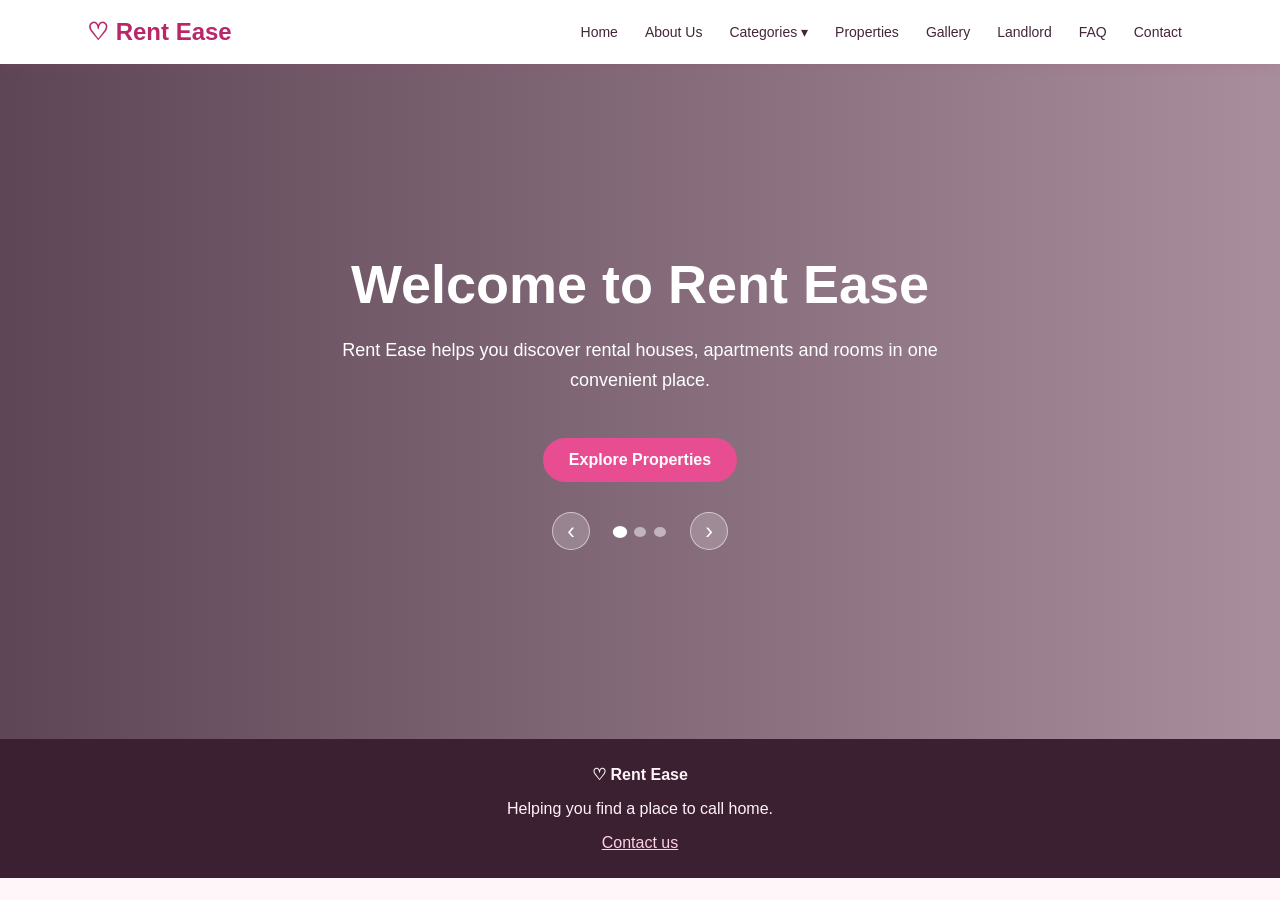
==== index.html @ 19f51bb3 "Add files via upload" ====
<!DOCTYPE html><html lang="en"><head><meta charset="UTF-8"><meta name="viewport" content="width=device-width, initial-scale=1"><title>Rent Ease | Home</title><link rel="stylesheet" href="bootstrap/css/bootstrap.min.css"><style>
*{box-sizing:border-box}body{margin:0;font-family:Arial,sans-serif;color:#44263a;background:#fff6fa}header{background:#fff;box-shadow:0 2px 12px #9b47702a;position:relative;z-index:10}.nav{max-width:1150px;margin:auto;padding:15px 22px;display:flex;justify-content:space-between;align-items:center;gap:20px}.logo{font-size:24px;font-weight:bold;color:#b92768;text-decoration:none}nav{display:flex;gap:5px;flex-wrap:wrap;align-items:center}nav a,.dropbtn{display:inline-block;padding:9px 11px;color:#44263a;text-decoration:none;background:transparent;border:0;border-radius:8px;font-size:14px;cursor:pointer}nav a:hover,.dropbtn:hover{background:#ffe2ef;color:#b92768;text-decoration:none}.dropdown{position:relative}.menu{display:none;position:absolute;top:100%;left:0;background:white;min-width:170px;padding:8px;box-shadow:0 6px 20px #44263a33;border-radius:8px}.menu a{display:block}.dropdown:hover .menu,.dropdown:focus-within .menu{display:block}
/* The entire homepage uses only ONE background photo. */
.home{min-height:75vh;background:linear-gradient(90deg,rgba(48,20,39,.78),rgba(75,28,54,.48)),url('images/image 1.jpg') center/cover no-repeat;display:flex;justify-content:center;align-items:center;text-align:center;padding:70px 22px}.welcome{max-width:720px;color:white}.welcome h1{font-size:clamp(32px,5vw,54px);line-height:1.18;margin:0 0 18px;color:white}.welcome p{font-size:18px;line-height:1.7;margin:0 auto 28px;max-width:610px}.btn-pink{display:inline-block;background:#e84d91;color:white;padding:13px 26px;border-radius:25px;font-weight:bold;text-decoration:none;transition:.2s}.btn-pink:hover{background:#b92768;color:white;transform:translateY(-3px);text-decoration:none}
/* This is a text-only carousel, so no extra pictures appear. */
.text-carousel{margin:0 auto 25px;min-height:160px;position:relative}.message{display:none;animation:fade .5s ease}.message.active{display:block}@keyframes fade{from{opacity:0}to{opacity:1}}.controls{display:flex;align-items:center;justify-content:center;gap:20px;margin-top:30px}.arrow{background:#ffffff33;color:white;border:1px solid #ffffff88;border-radius:50%;width:38px;height:38px;cursor:pointer;font-size:23px}.arrow:hover{background:#e84d91}.dot{width:10px;height:10px;background:#ffffff80;border:0;border-radius:50%;cursor:pointer;margin:0 4px}.dot.active{background:#fff;transform:scale(1.2)}footer{text-align:center;background:#3a2030;color:#fff2f8;padding:26px 15px}footer a{color:#ffd3e5}footer a:hover{color:white}@media(max-width:850px){.nav{flex-direction:column;align-items:flex-start}nav{gap:0}.home{min-height:70vh}.welcome p{font-size:16px}}
</style></head><body><header>
<div class="nav">
<a class="logo" href="index.html">
     ♡ Rent Ease
    </a>
<nav aria-label="Main navigation">
<a href="index.html">
      Home
     </a>
<a href="aboutus.html">
      About Us
     </a>
<div class="dropdown">
<button aria-haspopup="true" class="dropbtn">
       Categories ▾
      </button>
<div class="menu">
<a href="categories.html#apartments">
        Apartments
       </a>
<a href="categories.html#houses">
        Houses
       </a>
<a href="categories.html#rooms">
        Single Rooms
       </a>
</div>
</div>
<a href="properties.html">
      Properties
     </a>
<a href="gallery.html">
      Gallery
     </a>
<a href="landlord.html">
      Landlord
     </a>
<a href="faq.html">
      FAQ
     </a>
<a href="contact.html">
      Contact
     </a>
</nav>
</div>
</header><main><section class="home"><div class="welcome"><div class="text-carousel" aria-label="About Rent Ease"><div class="message active"><h1>Welcome to Rent Ease</h1><p>Rent Ease helps you discover rental houses, apartments and rooms in one convenient place.</p></div><div class="message"><h1>Find Your Next Home</h1><p>Explore different types of properties and choose a space that suits your needs.</p></div><div class="message"><h1>Renting Made Simple</h1><p>Browse properties, learn about renting and contact us when you need help.</p></div></div><a class="btn-pink" href="properties.html">Explore Properties</a><div class="controls"><button class="arrow" id="previous" aria-label="Previous message">&#8249;</button><div><button class="dot active" aria-label="Message 1"></button><button class="dot" aria-label="Message 2"></button><button class="dot" aria-label="Message 3"></button></div><button class="arrow" id="next" aria-label="Next message">&#8250;</button></div></div></section></main><footer>
<strong>
    ♡ Rent Ease
   </strong>
<p>
    Helping you find a place to call home.
   </p>
<a href="contact.html">
    Contact us
   </a>
</footer><script>
var messages=document.querySelectorAll('.message');var dots=document.querySelectorAll('.dot');var current=0;
function showMessage(number){messages[current].classList.remove('active');dots[current].classList.remove('active');current=(number+messages.length)%messages.length;messages[current].classList.add('active');dots[current].classList.add('active');}
document.getElementById('previous').onclick=function(){showMessage(current-1);};document.getElementById('next').onclick=function(){showMessage(current+1);};dots.forEach(function(dot,i){dot.onclick=function(){showMessage(i);};});setInterval(function(){showMessage(current+1);},5000);
</script></body></html>
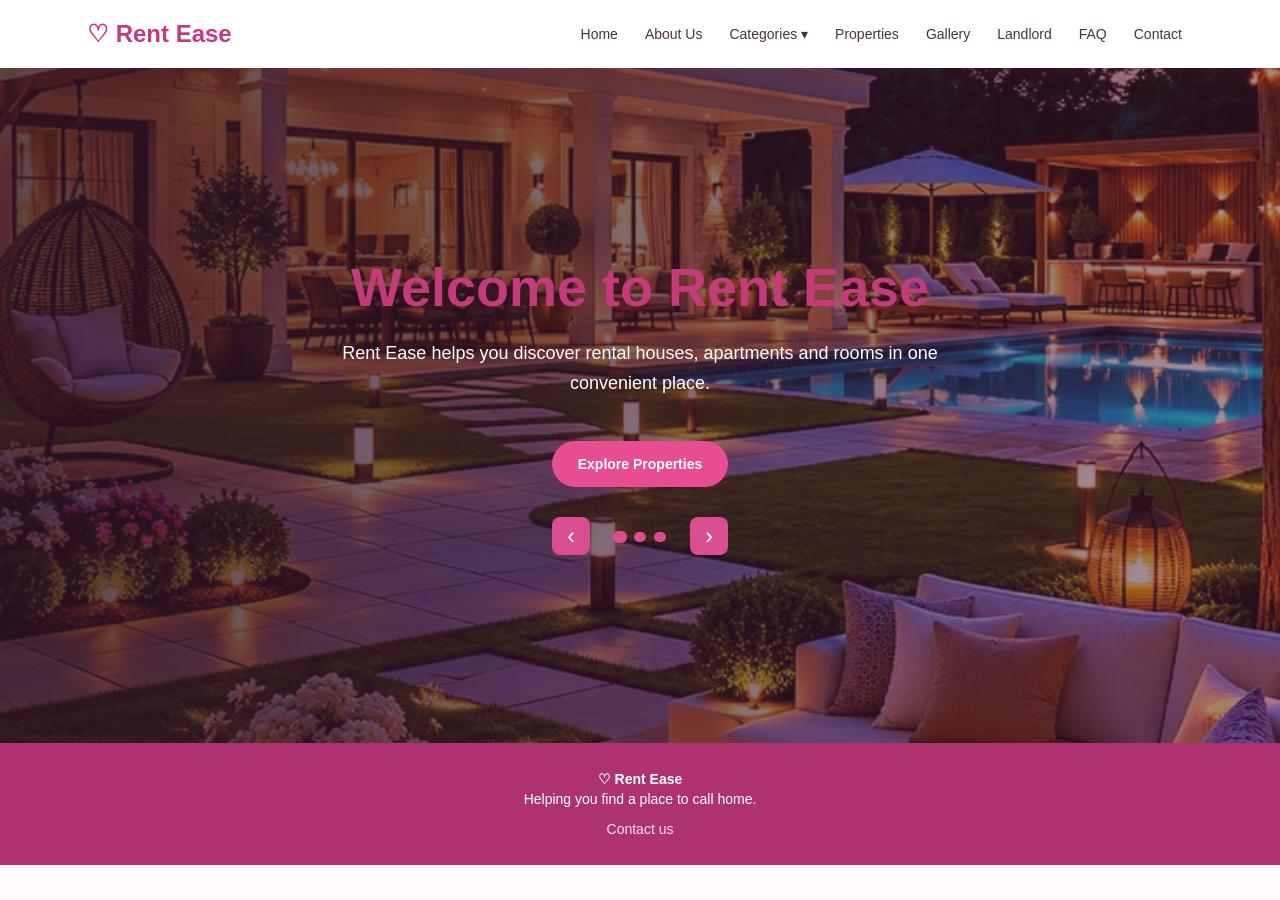
==== commit 7641f722: "update my website" ====
--- a/index.html
+++ b/index.html
@@ -1,9 +1,28 @@
 <!DOCTYPE html><html lang="en"><head><meta charset="UTF-8"><meta name="viewport" content="width=device-width, initial-scale=1"><title>Rent Ease | Home</title><link rel="stylesheet" href="bootstrap/css/bootstrap.min.css"><style>
 *{box-sizing:border-box}body{margin:0;font-family:Arial,sans-serif;color:#44263a;background:#fff6fa}header{background:#fff;box-shadow:0 2px 12px #9b47702a;position:relative;z-index:10}.nav{max-width:1150px;margin:auto;padding:15px 22px;display:flex;justify-content:space-between;align-items:center;gap:20px}.logo{font-size:24px;font-weight:bold;color:#b92768;text-decoration:none}nav{display:flex;gap:5px;flex-wrap:wrap;align-items:center}nav a,.dropbtn{display:inline-block;padding:9px 11px;color:#44263a;text-decoration:none;background:transparent;border:0;border-radius:8px;font-size:14px;cursor:pointer}nav a:hover,.dropbtn:hover{background:#ffe2ef;color:#b92768;text-decoration:none}.dropdown{position:relative}.menu{display:none;position:absolute;top:100%;left:0;background:white;min-width:170px;padding:8px;box-shadow:0 6px 20px #44263a33;border-radius:8px}.menu a{display:block}.dropdown:hover .menu,.dropdown:focus-within .menu{display:block}
 /* The entire homepage uses only ONE background photo. */
-.home{min-height:75vh;background:linear-gradient(90deg,rgba(48,20,39,.78),rgba(75,28,54,.48)),url('images/image 1.jpg') center/cover no-repeat;display:flex;justify-content:center;align-items:center;text-align:center;padding:70px 22px}.welcome{max-width:720px;color:white}.welcome h1{font-size:clamp(32px,5vw,54px);line-height:1.18;margin:0 0 18px;color:white}.welcome p{font-size:18px;line-height:1.7;margin:0 auto 28px;max-width:610px}.btn-pink{display:inline-block;background:#e84d91;color:white;padding:13px 26px;border-radius:25px;font-weight:bold;text-decoration:none;transition:.2s}.btn-pink:hover{background:#b92768;color:white;transform:translateY(-3px);text-decoration:none}
+.home{min-height:75vh;background:linear-gradient(90deg,rgba(48,20,39,.78),rgba(75,28,54,.48)),url('images/image\ 400.jpg') center/cover no-repeat;display:flex;justify-content:center;align-items:center;text-align:center;padding:70px 22px}.welcome{max-width:720px;color:white}.welcome h1{font-size:clamp(32px,5vw,54px);line-height:1.18;margin:0 0 18px;color:white}.welcome p{font-size:18px;line-height:1.7;margin:0 auto 28px;max-width:610px}.btn-pink{display:inline-block;background:#e84d91;color:white;padding:13px 26px;border-radius:25px;font-weight:bold;text-decoration:none;transition:.2s}.btn-pink:hover{background:#b92768;color:white;transform:translateY(-3px);text-decoration:none}
 /* This is a text-only carousel, so no extra pictures appear. */
 .text-carousel{margin:0 auto 25px;min-height:160px;position:relative}.message{display:none;animation:fade .5s ease}.message.active{display:block}@keyframes fade{from{opacity:0}to{opacity:1}}.controls{display:flex;align-items:center;justify-content:center;gap:20px;margin-top:30px}.arrow{background:#ffffff33;color:white;border:1px solid #ffffff88;border-radius:50%;width:38px;height:38px;cursor:pointer;font-size:23px}.arrow:hover{background:#e84d91}.dot{width:10px;height:10px;background:#ffffff80;border:0;border-radius:50%;cursor:pointer;margin:0 4px}.dot.active{background:#fff;transform:scale(1.2)}footer{text-align:center;background:#3a2030;color:#fff2f8;padding:26px 15px}footer a{color:#ffd3e5}footer a:hover{color:white}@media(max-width:850px){.nav{flex-direction:column;align-items:flex-start}nav{gap:0}.home{min-height:70vh}.welcome p{font-size:16px}}
+</style><style>
+/* FINAL pink/white visual cleanup */
+:root{--pink:#ed82b6;--deep:#c43b7b;--pale:#fff0f7;--light:#fffafd;--ink:#432b39}
+html,body{min-height:100%;background:#fffafd!important;color:var(--ink)!important}
+header{background:#fff!important;box-shadow:0 3px 15px rgba(173,52,111,.10)!important}
+.logo{color:var(--deep)!important}
+nav a,nav .dropbtn{color:#493342!important;background:transparent!important}
+nav a:hover,nav .dropbtn:hover{color:var(--deep)!important;background:#ffe5f1!important}
+h1,h2,h3{color:var(--deep)!important}
+.intro,.lead{border:0!important;border-radius:18px!important;overflow:hidden;background-image:linear-gradient(110deg,rgba(190,47,111,.72),rgba(255,255,255,.12)),url('images/image 6.jpg')!important;background-position:center!important;background-size:cover!important;color:white!important;box-shadow:0 8px 24px rgba(173,52,111,.12)!important}
+.intro h1,.intro h2,.intro p,.lead h1,.lead h2,.lead p{color:white!important}
+.panel,.box,.card,details,.contact-form-panel{background:#fff!important;border:1px solid #614452!important;box-shadow:0 4px 16px rgba(180,53,112,.08)!important;border-radius:14px}
+button,.btn,.send-button{background:#d94d91!important;color:#fff!important;border:0!important;border-radius:8px!important}
+button:hover,.btn:hover,.send-button:hover{background:#b93373!important;color:white!important}
+input,textarea,select{border:1px solid #efbdd7!important;background:white!important}
+footer{background:#ad326f!important;color:white!important}
+footer a{color:#ffe1ef!important}
+.gallery img{border:3px solid white!important;border-radius:12px!important;box-shadow:0 5px 18px rgba(173,52,111,.12)!important}
+@media(max-width:760px){main{padding-left:14px!important;padding-right:14px!important}}
 </style></head><body><header>
 <div class="nav">
 <a class="logo" href="index.html">
@@ -28,7 +47,16 @@
         Houses
        </a>
 <a href="categories.html#rooms">
-        Single Rooms
+        Affordable Homes
+       </a>
+<a href="categories.html#gardens">
+        Homes with Gardens
+       </a>
+<a href="categories.html#modern">
+        Modern Homes
+       </a>
+<a href="categories.html#furnished">
+        Furnished Options
        </a>
 </div>
 </div>
